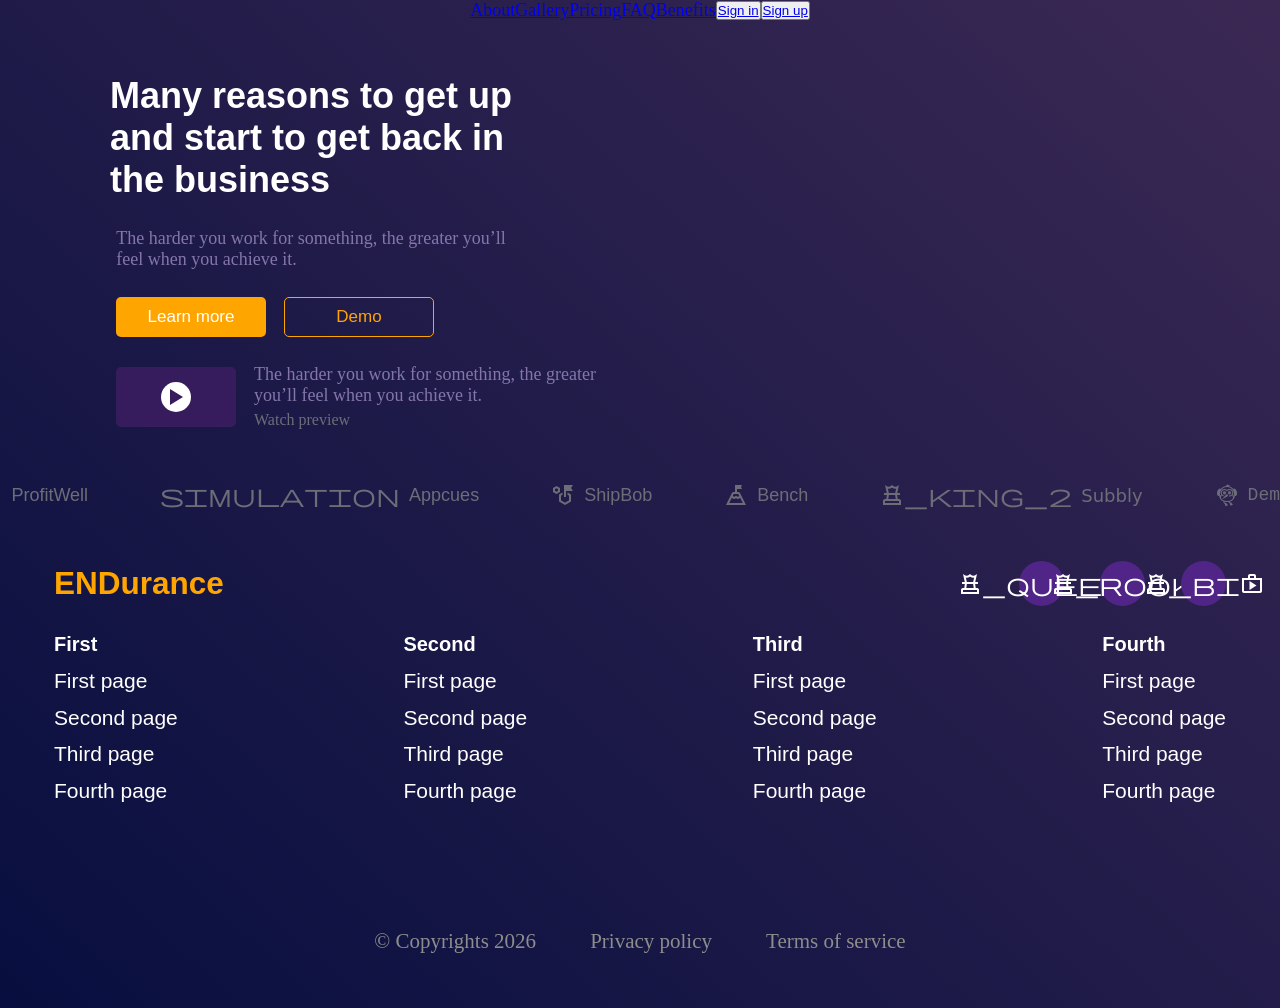
==== index.html @ aeea7142 "Add files via upload" ====
<!DOCTYPE html>
<html lang="en">
<head>
    <meta charset="UTF-8">
    <meta name="viewport" content="width=device-width, initial-scale=1.0">
    <title>Start business! - Tim</title>
    <link rel="stylesheet" href="globals.css">
    <link rel="stylesheet" href="styles/nav.css">
    <link rel="stylesheet" href="https://fonts.googleapis.com/css2?family=Material+Symbols+Outlined" />
    <link rel="shortcut icon" href="sources/imgs/bussines.png" type="image/x-icon">
</head>
<body>

    <header class="header__container">
        <div class="nav__container centered">
            <div class="nav__bra centered">
                <div class="nav__info centered">
                    <div class="nav__logo">

                    </div>                
                    <span><a href="pages/choice.html">About</a></span>
                    <span><a href="pages/gallery.html">Gallery</a></span>
                    <span><a href="pages/save.html">Pricing</a></span>
                    <span><a href="pages/project.html">FAQ</a></span>
                    <span><a href="pages/benefits.html">Benefits</a></span>
                </div>
            <div class="nav__buttons centered">
                <button class="button__click__1"><span><a href="pages/input.html">Sign in</a></span></button>
                <button class="button__click__2"><span><a href="pages/input.html">Sign up</a></span></button>
            </div>
        </div>
    </div>
    </header>
    <main class="main__container">
        <div class="connect__main centered">
            <div class="info__container centered">
            <h1>
                Many reasons to get up <br>and start to get back in <br>the business 
            </h1>
            <p>
                The harder you work for something, the greater you’ll <br> feel when you achieve it.
            </p>
            <div class="info__buttons centered">
                <button class="button__click_1"><span><a href="pages/help.html">Learn more</a></span></button>
                <button class="button__click_2"><span>Demo</span></button>
            </div>
            <div class="video__info centered">
                <div class="oblong centered">
                    
                </div>
                <div class="connect__souls centered">
                                    <p>
                    The harder you work for something, the greater <br>you’ll feel when you achieve it.
                </p>
                <span>
                    Watch preview
                </span>
                </div>
            </div>
            </div>  
            <div class="img__placementtt">
                <img src="sources/imgs/man.png" alt="">
            </div>
        </div>
    </main>
    <footer class="footer__container">
        <div class="foot__things centered">
            <div class="connect__spann centered">
                <span class="material-symbols-outlined">chess</span>
                <span>ProfitWell</span>
            </div>
            <div class="connect__spann centered">
                <span class="material-symbols-outlined">simulation</span>
                <span>Appcues</span>
            </div>
            <div class="connect__spann centered">
                <span class="material-symbols-outlined">strategy</span>
                <span>ShipBob</span>
            </div>
            <div class="connect__spann centered">
                <span class="material-symbols-outlined">mountain_flag</span>
                 <span>Bench</span>
            </div>
            <div class="connect__spann centered">
                <span class="material-symbols-outlined">chess_king_2</span>
                <span>Subbly</span>
            </div>
            <div class="connect__spann centered">
                <span class="material-symbols-outlined">flutter_dash</span>
                <span>Demio</span>
            </div>
        </div>
        <div class="grid__object">
            <div class="upper__part centered">
                <h2 class="orange">
                    ENDurance
                </h2>
                <div class="circle__placement centered">
                    <div class="circle centered"><span class="material-symbols-outlined">chess_queen</span></div>
                    <div class="circle centered"><span class="material-symbols-outlined">chess_rook</span></div>
                    <div class="circle centered"><span class="material-symbols-outlined">chess_bishop</span></div>
                </div>
            </div>
            <div class="column__placement centered">
                <div class="column centered">
                    <h3>
                        First
                    </h3>
                    <span>First page</span>
                    <span>Second page</span>
                    <span>Third page</span>
                    <span>Fourth page</span>
                </div>
                <div class="column centered">
                    <h3>
                        Second
                    </h3>
                    <span>First page</span>
                    <span>Second page</span>
                    <span>Third page</span>
                    <span>Fourth page</span>
                </div>
                <div class="column centered">
                    <h3>
                        Third
                    </h3>
                    <span>First page</span>
                    <span>Second page</span>
                    <span>Third page</span>
                    <span>Fourth page</span>
                </div>
                <div class="column centered">
                    <h3>
                        Fourth
                    </h3>
                    <span>First page</span>
                    <span>Second page</span>
                    <span>Third page</span>
                    <span>Fourth page</span>
                </div>
            </div>
            <div class="foot__inf centered">
                <span>© Copyrights 2026</span>
                <span>Privacy policy</span>
                <span>Terms of service</span>
            </div>
        </div>
    </footer>
</body>
</html>
---- globals.css ----
*,
*::before,
*::after{
    margin: 0;
    padding: 0;
    box-sizing: border-box;
}
:root{
    font-size: 18px;
    --black: #000;
    --white: #fff;
}
body{
    background: linear-gradient(222.26deg, #3a2853 1.22%, #040D3E 106.28%);

}
.centered{
    display: flex;
    justify-content: center;
    align-items: center;
}
.orange{
    color: orange;
    font-family: "Rubik", sans-serif;
}
.blue{
    color: rgba(132, 118, 170, 1);
}
.small{
    font-size: 24px;
    color: rgba(149, 161, 187, 1);
    font-weight: 400;
}
.connect__main{
    flex-direction: row;
}
.info__container{
    padding-top: 3rem;
    flex-direction: column;
    gap: 1.5rem;
}
.info__container h1{
    font-family: "Inter", sans-serif;
    color: #fff;
}
.info__container p{
    color: rgba(132, 118, 170, 1);
}
.info__buttons{
    padding-right: 4rem;
    gap: 1rem;
}
.button__click_1{
    min-width: 150px;
    height: 40px;
    background-color: orange;
    border: hidden;
    color: #fff;
    border-radius: 5px;
}
.button__click_1:hover{
    box-shadow: 
        0 0 35px #ff8c00,
        0 0 70px rgba(255, 140, 0, 0.9);
      transform: translateY(-2px);
}
.btn__send:hover{
    box-shadow: 
        0 0 35px #a60eed,
        0 0 70px rgba(255, 140, 0, 0.9);
      transform: translateY(-1px);
}
.button__click_1 span{
    font-size: 17px;
}
.button__click_2{
    min-width: 150px;
    height: 40px;
    background-color: inherit;
    border: 1px solid orange;
    color: orange;
    border-radius: 5px;
}
.button__click_2:hover{
    box-shadow: 
        0 0 35px #1a1a19,
        0 0 70px rgba(72, 73, 73, 0.9);
      transform: translateY(-3px);
}
.button__click_2 span{
    font-size: 17px;
}
.video__info{
    padding-left: 5rem;
    gap: 1rem;
}
.video__info span{
    color: rgba(109, 109, 120, 1);
}
.oblong{
    min-width: 120px;
    height: 60px;
    background: rgba(54, 28, 93, 1);
    border-radius: 5px;
}
.oblong::before{
    content: "";
    width: 30px;
    height: 30px;
    background-color: #fff;
    border-radius: 50%;
    position: absolute;
}
.oblong::after{
    content: "";
    width: 0px;
    height: 0px;
    border-top: 8px solid transparent;
    border-bottom: 8px solid transparent;
    border-left: 13px solid rgba(54, 28, 93, 1);
    position: absolute;
}
.img__placementtt{
    padding-left: 6rem;
}
.img__placementtt img{
    min-width: 550px;
    max-height: 900px;
}
.connect__souls{
    flex-direction: column;
    gap: 0.3rem;
}
.connect__souls span{
    margin-right: auto;
    font-size: 16px;
}

.foot__things{
    padding-top: 3rem;
    gap: 4rem;
    color: rgba(109, 109, 120, 1);
    font-family: "Oswald", sans-serif;
}
.connect__spann{
    gap: 0.5rem;
}
.connect__spann:nth-child(1){
    font-family: 'Gill Sans', 'Gill Sans MT', Calibri, 'Trebuchet MS', sans-serif;
}
.connect__spann:nth-child(2){
    font-family: 'Segoe UI', Tahoma, Geneva, Verdana, sans-serif;
}
.connect__spann:nth-child(3){
    font-family: Impact, Haettenschweiler, 'Arial Narrow Bold', sans-serif;
}
.connect__spann:nth-child(4){
    font-family: Verdana, Geneva, Tahoma, sans-serif;
}
.connect__spann:nth-child(5){
    font-family: system-ui, -apple-system, BlinkMacSystemFont, 'Segoe UI', Roboto, Oxygen, Ubuntu, Cantarell, 'Open Sans', 'Helvetica Neue', sans-serif;
}
.connect__spann:nth-child(6){
    font-family: 'Courier New', Courier, monospace;
}
.info__buttons span a{
    text-decoration: none;
    color: #fff;
}
.grid__object{
    padding: 3rem;
    font-size: 21px;
    color: #fff;
}
.upper__part{
    justify-content: space-between;
}
.circle__placement{
    gap: 2rem;
}
.circle{
    width: 45px;
    height: 45px;
    background-color: #512488;
    border-radius: 50%;
}
.column__placement{
    padding-top: 1.5rem;
    justify-content: space-between;
}
.column{
    flex-direction: column;
    gap: 0.7rem;
    font-family: "Inter", sans-serif;
}
.column h3{
    margin-right: auto;
    font-weight: 700;
    font-size: 20px;
}
.column span{
    margin-right: auto;
    font-weight: 100;
}
.foot__inf{
    padding-top: 7rem;
    gap: 3rem;
    color:rgba(141, 141, 141, 1);
}
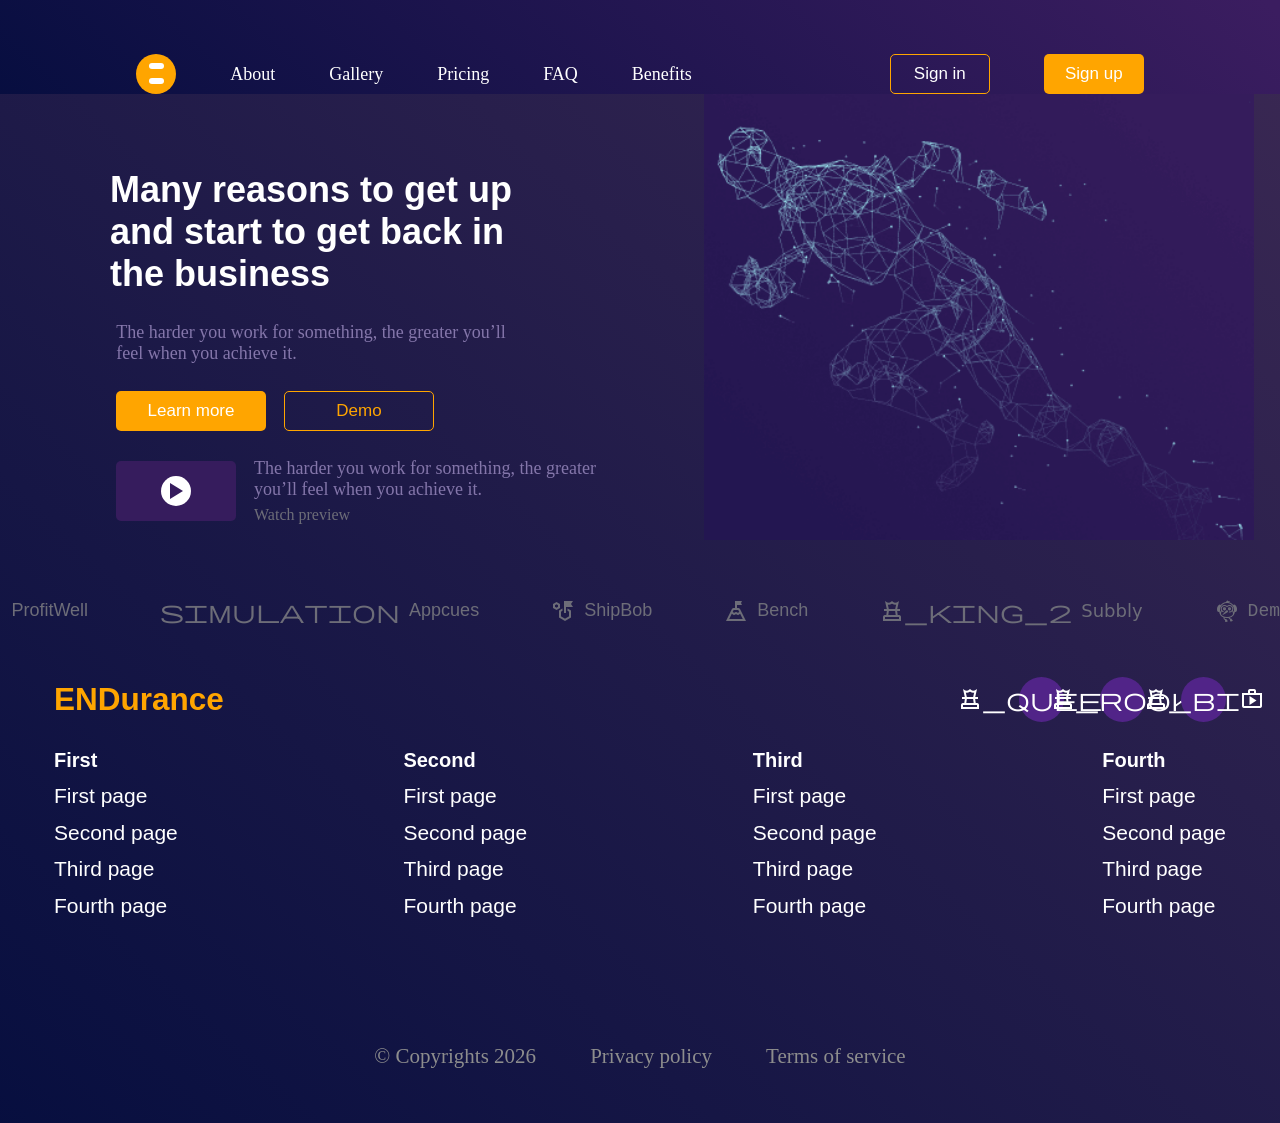
==== commit d8e5934d: "Update index.html" ====
--- a/index.html
+++ b/index.html
@@ -5,9 +5,9 @@
     <meta name="viewport" content="width=device-width, initial-scale=1.0">
     <title>Start business! - Tim</title>
     <link rel="stylesheet" href="globals.css">
-    <link rel="stylesheet" href="styles/nav.css">
+    <link rel="stylesheet" href="nav.css">
     <link rel="stylesheet" href="https://fonts.googleapis.com/css2?family=Material+Symbols+Outlined" />
-    <link rel="shortcut icon" href="sources/imgs/bussines.png" type="image/x-icon">
+    <link rel="shortcut icon" href="bussines.png" type="image/x-icon">
 </head>
 <body>
 
@@ -18,15 +18,15 @@
                     <div class="nav__logo">
 
                     </div>                
-                    <span><a href="pages/choice.html">About</a></span>
-                    <span><a href="pages/gallery.html">Gallery</a></span>
-                    <span><a href="pages/save.html">Pricing</a></span>
-                    <span><a href="pages/project.html">FAQ</a></span>
-                    <span><a href="pages/benefits.html">Benefits</a></span>
+                    <span><a href="choice.html">About</a></span>
+                    <span><a href="gallery.html">Gallery</a></span>
+                    <span><a href="save.html">Pricing</a></span>
+                    <span><a href="project.html">FAQ</a></span>
+                    <span><a href="benefits.html">Benefits</a></span>
                 </div>
             <div class="nav__buttons centered">
-                <button class="button__click__1"><span><a href="pages/input.html">Sign in</a></span></button>
-                <button class="button__click__2"><span><a href="pages/input.html">Sign up</a></span></button>
+                <button class="button__click__1"><span><a href="input.html">Sign in</a></span></button>
+                <button class="button__click__2"><span><a href="input.html">Sign up</a></span></button>
             </div>
         </div>
     </div>
@@ -41,7 +41,7 @@
                 The harder you work for something, the greater you’ll <br> feel when you achieve it.
             </p>
             <div class="info__buttons centered">
-                <button class="button__click_1"><span><a href="pages/help.html">Learn more</a></span></button>
+                <button class="button__click_1"><span><a href="help.html">Learn more</a></span></button>
                 <button class="button__click_2"><span>Demo</span></button>
             </div>
             <div class="video__info centered">
@@ -59,7 +59,7 @@
             </div>
             </div>  
             <div class="img__placementtt">
-                <img src="sources/imgs/man.png" alt="">
+                <img src="man.png" alt="">
             </div>
         </div>
     </main>
@@ -147,4 +147,4 @@
         </div>
     </footer>
 </body>
-</html>+</html>
--- a/nav.css
+++ b/nav.css
@@ -0,0 +1,96 @@
+.nav__container{
+    padding-top: 3rem;
+    background: linear-gradient(222.26deg, #3B1D60 1.22%, #040D3E 106.28%);
+    position: sticky;
+    top: 0;
+    z-index: 999;
+    width: 100%;
+}
+.nav__bra{
+    flex-direction: row;
+    gap: 11rem;
+}
+.nav__logo{
+    width: 40px;
+    height: 40px;
+    border-radius: 50%;
+    background-color: orange;
+    display: flex;
+    flex-direction: column;
+    justify-content: center;
+    align-items: center;
+}
+.nav__logo::after{
+    content: "";
+    width: 15px;
+    height: 6px;
+    background-color: #fff;
+    position: absolute;
+    border-radius: 20px;
+    top: 67%;
+}
+.nav__logo::before{
+    content: "";
+    width: 15px;
+    height: 6px;
+    background-color: #fff;
+    position: absolute;
+    border-radius: 20px;
+    top: 83%;
+}
+.nav__info{
+    gap: 3rem;
+    color: #ffffff;
+}
+.nav__info span a{
+    text-decoration: none;
+    color: #fff;
+    transition: color 0.2s;
+}
+.nav__info span a:hover{
+    color: orange;
+    transition: 0.3 s;
+}
+
+.nav__buttons{
+    gap: 3rem;
+}
+.nav__buttons span a{
+    text-decoration: none;
+    color: #fff;
+    transition: color 0.2s;
+}
+.button__click__1{
+    min-width: 100px;
+    height: 40px;
+    background-color: inherit;
+    border: 1px solid orange;
+    border-radius: 5px;
+}
+.button__click__1:hover{
+    box-shadow: 
+        0 0 35px #1a1a19,
+        0 0 70px rgba(72, 73, 73, 0.9);
+      transform: translateY(-3px);
+}
+.button__click__1 span{
+    color: orange;
+    font-size: 17px;
+}
+.button__click__2{
+    min-width: 100px;
+    height: 40px;
+    background-color: orange;
+    border: hidden;
+    border-radius: 5px;
+}
+.button__click__2:hover{
+        box-shadow: 
+        0 0 35px #ff8c00,
+        0 0 70px rgba(255, 140, 0, 0.9);
+      transform: translateY(-2px);
+}
+.button__click__2 span{
+    font-size: 17px;
+    color: #fff;
+}
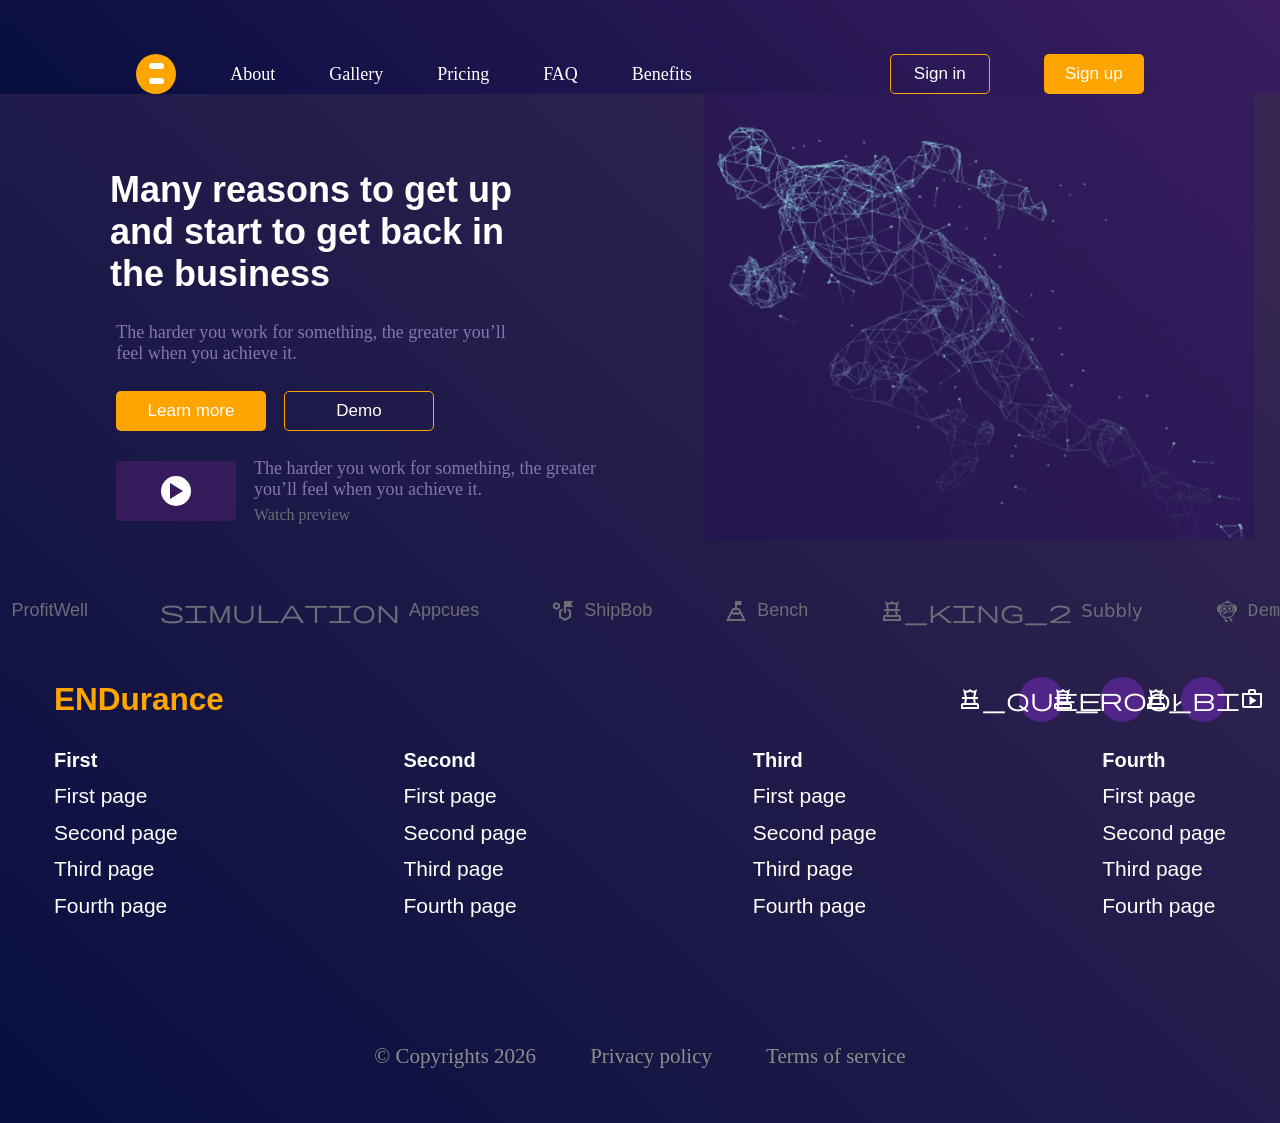
==== commit 59442211: "Update index.html" ====
--- a/index.html
+++ b/index.html
@@ -42,7 +42,7 @@
             </p>
             <div class="info__buttons centered">
                 <button class="button__click_1"><span><a href="help.html">Learn more</a></span></button>
-                <button class="button__click_2"><span>Demo</span></button>
+                <button class="button__click_2"><span><a href="input.html">Demo</a></span></button>
             </div>
             <div class="video__info centered">
                 <div class="oblong centered">
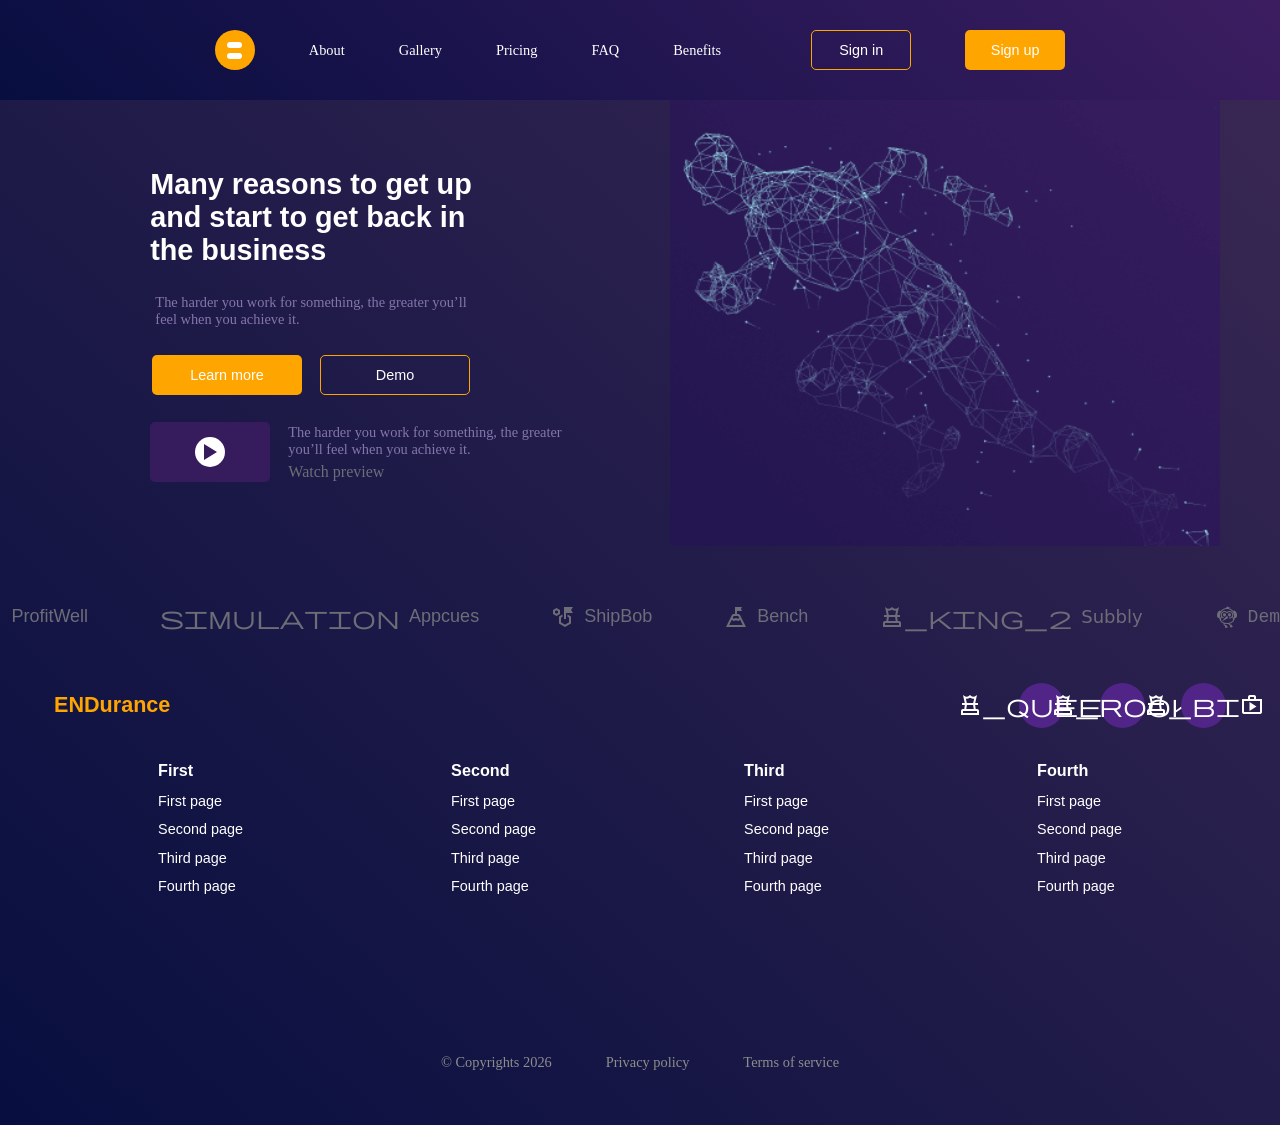
==== commit 096651af: "Update index.html" ====
--- a/index.html
+++ b/index.html
@@ -42,7 +42,7 @@
             </p>
             <div class="info__buttons centered">
                 <button class="button__click_1"><span><a href="help.html">Learn more</a></span></button>
-                <button class="button__click_2"><span><a href="input.html">Demo</a></span></button>
+                <button class="button__click_2"><span><a href="benefits.html">Demo</a></span></button>
             </div>
             <div class="video__info centered">
                 <div class="oblong centered">
@@ -106,37 +106,37 @@
                     <h3>
                         First
                     </h3>
-                    <span>First page</span>
-                    <span>Second page</span>
-                    <span>Third page</span>
-                    <span>Fourth page</span>
+                    <span><a href="">First page</a></span>
+                    <span><a href="">Second page</a></span>
+                    <span><a href="">Third page</a></span>
+                    <span><a href="">Fourth page</a></span>
                 </div>
                 <div class="column centered">
                     <h3>
                         Second
                     </h3>
-                    <span>First page</span>
-                    <span>Second page</span>
-                    <span>Third page</span>
-                    <span>Fourth page</span>
+                    <span><a href="">First page</a></span>
+                    <span><a href="">Second page</a></span>
+                    <span><a href="">Third page</a></span>
+                    <span><a href="">Fourth page</a></span>
                 </div>
                 <div class="column centered">
                     <h3>
                         Third
                     </h3>
-                    <span>First page</span>
-                    <span>Second page</span>
-                    <span>Third page</span>
-                    <span>Fourth page</span>
+                    <span><a href="">First page</a></span>
+                    <span><a href="">Second page</a></span>
+                    <span><a href="">Third page</a></span>
+                    <span><a href="">Fourth page</a></span>
                 </div>
                 <div class="column centered">
                     <h3>
                         Fourth
                     </h3>
-                    <span>First page</span>
-                    <span>Second page</span>
-                    <span>Third page</span>
-                    <span>Fourth page</span>
+                    <span><a href="">First page</a></span>
+                    <span><a href="">Second page</a></span>
+                    <span><a href="">Third page</a></span>
+                    <span><a href="">Fourth page</a></span>
                 </div>
             </div>
             <div class="foot__inf centered">
--- a/globals.css
+++ b/globals.css
@@ -27,7 +27,7 @@
     color: rgba(132, 118, 170, 1);
 }
 .small{
-    font-size: 24px;
+    font-size: 1.1rem;
     color: rgba(149, 161, 187, 1);
     font-weight: 400;
 }
@@ -35,7 +35,7 @@
     flex-direction: row;
 }
 .info__container{
-    padding-top: 3rem;
+    font-size: 0.8rem;
     flex-direction: column;
     gap: 1.5rem;
 }
@@ -47,7 +47,6 @@
     color: rgba(132, 118, 170, 1);
 }
 .info__buttons{
-    padding-right: 4rem;
     gap: 1rem;
 }
 .button__click_1{
@@ -71,7 +70,7 @@
       transform: translateY(-1px);
 }
 .button__click_1 span{
-    font-size: 17px;
+    font-size: 0.8rem;
 }
 .button__click_2{
     min-width: 150px;
@@ -88,7 +87,7 @@
       transform: translateY(-3px);
 }
 .button__click_2 span{
-    font-size: 17px;
+    font-size: 0.8rem;
 }
 .video__info{
     padding-left: 5rem;
@@ -169,7 +168,7 @@
 }
 .grid__object{
     padding: 3rem;
-    font-size: 21px;
+    font-size: 0.8rem;
     color: #fff;
 }
 .upper__part{
@@ -185,8 +184,8 @@
     border-radius: 50%;
 }
 .column__placement{
-    padding-top: 1.5rem;
-    justify-content: space-between;
+    height: 200px;
+    justify-content: space-around;
 }
 .column{
     flex-direction: column;
@@ -196,14 +195,18 @@
 .column h3{
     margin-right: auto;
     font-weight: 700;
-    font-size: 20px;
+    font-size: 0.9rem;
 }
 .column span{
     margin-right: auto;
     font-weight: 100;
+}
+.column span a{
+    text-decoration: none;
+    color: white;
 }
 .foot__inf{
     padding-top: 7rem;
     gap: 3rem;
     color:rgba(141, 141, 141, 1);
-}+}
--- a/nav.css
+++ b/nav.css
@@ -1,14 +1,16 @@
 .nav__container{
-    padding-top: 3rem;
     background: linear-gradient(222.26deg, #3B1D60 1.22%, #040D3E 106.28%);
     position: sticky;
+    align-content: center;
+    font-size: 0.8rem;
     top: 0;
     z-index: 999;
     width: 100%;
+    height: 100px;
 }
 .nav__bra{
     flex-direction: row;
-    gap: 11rem;
+    gap: 5rem;
 }
 .nav__logo{
     width: 40px;
@@ -27,7 +29,7 @@
     background-color: #fff;
     position: absolute;
     border-radius: 20px;
-    top: 67%;
+    top: 42%;
 }
 .nav__logo::before{
     content: "";
@@ -36,7 +38,7 @@
     background-color: #fff;
     position: absolute;
     border-radius: 20px;
-    top: 83%;
+    top: 53%;
 }
 .nav__info{
     gap: 3rem;
@@ -59,6 +61,7 @@
     text-decoration: none;
     color: #fff;
     transition: color 0.2s;
+    font-size: 0.8rem;
 }
 .button__click__1{
     min-width: 100px;
@@ -93,4 +96,4 @@
 .button__click__2 span{
     font-size: 17px;
     color: #fff;
-}+}
